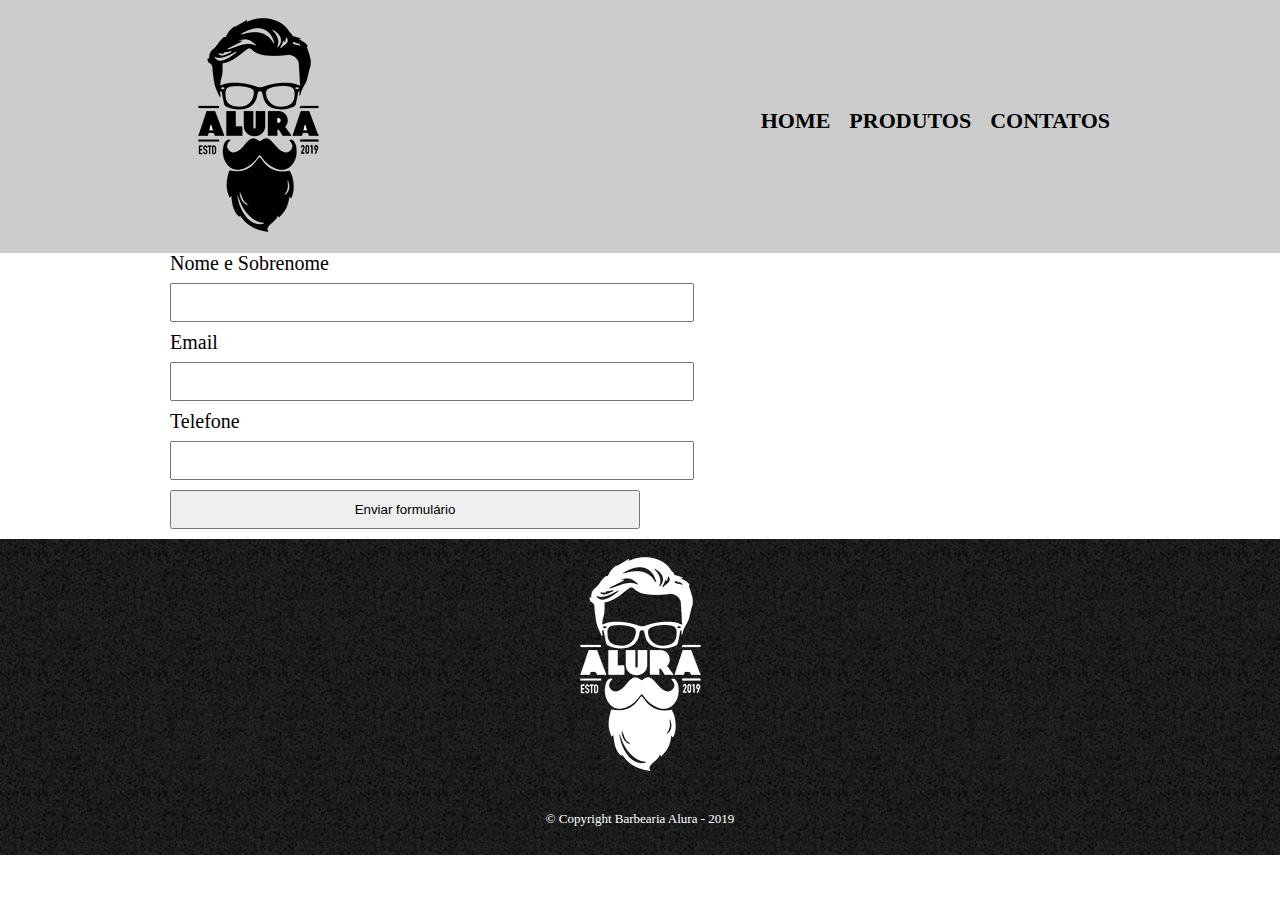
==== contato.html @ 119b9844 "Adicionando página e forms de contatos." ====
<!DOCTYPE html>
<html lang="pt-br">
<head>
    <meta charset="UTF-8">
    <title>Contato Barbearia Alura</title>
    <link rel="stylesheet" href="style.css">
    <link rel="stylesheet" href="reset.css">
</head>
<body>
    <header>
        <div class="box">
            <h1>
                <img src="imagens/logo.png">
            </h1>
            <nav>
                <ul>
                    <li><a href="index.html">Home</a></li>
                    <li><a href="produtos.html">Produtos</a></li>
                    <li><a href="contato.html">Contatos</a></li>
                </ul>
            </nav>
        </div>
    </header>

    <main>
        <form>
            <label for="nomesobrenome">Nome e Sobrenome</label>
            <input type="text" id="nomesobrenome">

            <label for="email">Email</label>
            <input type="text" id="email">

            <label for="telefone">Telefone</label>
            <input type="text" id="telefone">

            <input type="submit" value="Enviar formulário">
        </form>
    </main>

    <footer>
        <img src="imagens/logo-branco.png" class="footer-logo">
        <p class="copyright">&copy; Copyright Barbearia Alura - 2019
    </footer>
</body>
</html>
---- style.css ----
header {
    background-color: #CCCCCC;
    padding: 20px 0;
}

.box {
    position: relative;
    width: 940px;
    margin: 0 auto;

}

nav {
    position: absolute;
    top: 110px;
    right: 0;
}

nav li {
    display: inline;
    margin: 0 0 0 15px;
}

nav a {
    text-transform: uppercase;
    color: black;
    font-weight: bold;
    font-size: 22px;
    text-decoration: none;
}

nav a:hover {
    color: #c78c19;
    text-decoration:underline ;
}

.produtos {
    width: 940px;
    margin: 0 auto;
    padding: 50px 0;
}

.produtos li {
    display: inline-block;
    text-align: center;
    width: 30%;
    vertical-align: top;
    margin: 0 1.5%;
    padding: 30px 20px;
    box-sizing: border-box;
    border: 2px solid #000000;
    border-radius: 10px;
    margin-bottom: 50px;
}

.produtos li:hover {
    border-color: #c78c19;
}

.produtos li:active {
    border-color: #CCCCCC;
}

.produtos li:hover h2 {
    font-size: 40px;
}

.produtos h2 {
    font-size: 30px;
    font-weight: bold;
}

.descrição-produto {
    font-size: 18px;
}

.preço-produto {
    font-size: 22px;
    font-weight: bold;
    margin: 10px 0 0;
}

footer {
    text-align: center;
    background: url("imagens/bg.jpg");
    padding: 20px 0 0;
}

.copyright {
    color: #ffffff;
    font-size: 13px;
    margin: 20px 0 0;
    padding-bottom: 30px;
}

main {
    width: 940px;
    margin: 0 auto;
}

form {
    margin: 40px 0;
}

form label {
    display:block;
    font-size: 20px;
    margin: 0 0 10px;
}

form input {
    display:block;
    margin: 0 0 10px;
    padding: 10px 25px;
    width: 50%;
}
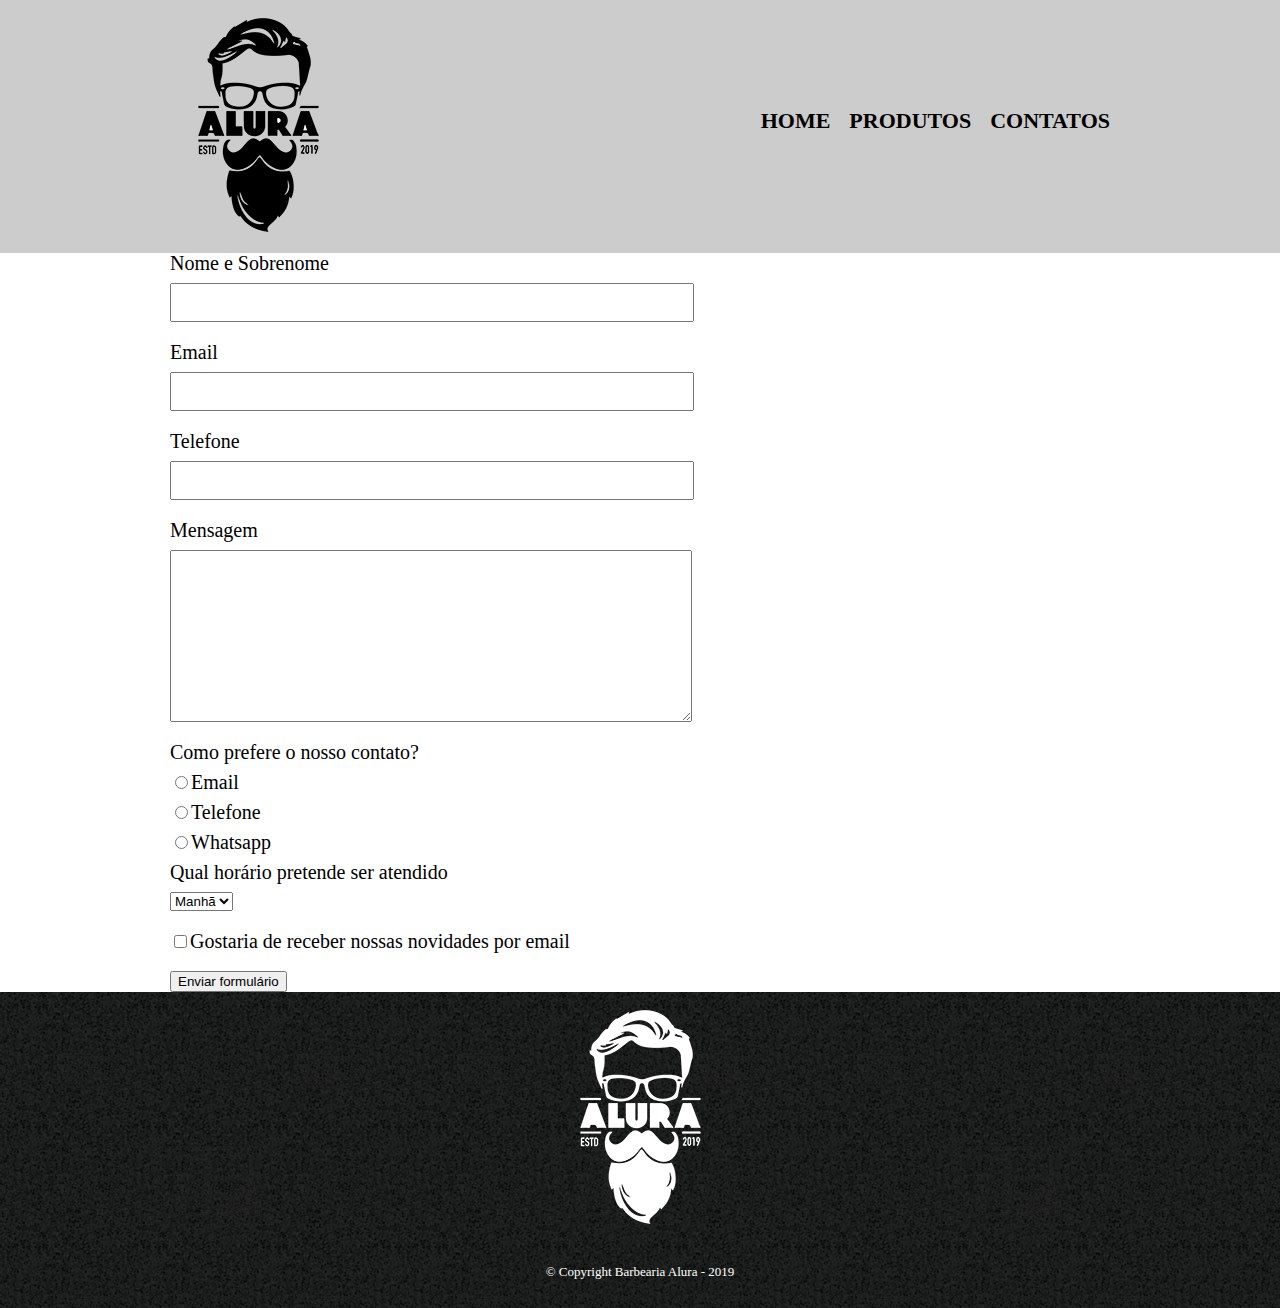
==== commit 63191774: "Estilizando o formulário." ====
--- a/contato.html
+++ b/contato.html
@@ -25,16 +25,45 @@
     <main>
         <form>
             <label for="nomesobrenome">Nome e Sobrenome</label>
-            <input type="text" id="nomesobrenome">
+            <input type="text" id="nomesobrenome" class="input-padrao">
 
             <label for="email">Email</label>
-            <input type="text" id="email">
+            <input type="email" id="email" class="input-padrao">
 
             <label for="telefone">Telefone</label>
-            <input type="text" id="telefone">
+            <input type="tel" id="telefone" class="input-padrao">
 
-            <input type="submit" value="Enviar formulário">
+            <label for="mensagem">Mensagem</label>
+            <textarea cols="70" rows="10" id="mensagem" class="input-padrao"></textarea>
+
+
+            <div>
+                <p>Como prefere o nosso contato?</p>
+
+                <label for="radio-email"><input type="radio" name="contato" value="email" id="radio-email">Email</label>
+        
+                <label for="radio-telefone"><input type="radio" name="contato" value="telefone" id="radio-telefone">Telefone</label>
+                
+                <label for="radio-whatsapp"><input type="radio" name="contato" value="whatsapp" id="radio-whatsapp">Whatsapp</label>
+            </div>
+
+            <div>
+                <p>Qual horário pretende ser atendido</p>
+                <select>
+                    <option>Manhã</option>
+                    <option>Tarde</option>
+                    <option>Noite</option>
+                </select>
+            </div>
+
+            <label class="checkbox"><input type="checkbox">Gostaria de receber nossas novidades por email</label>
+
+            <input type="submit" name="contato" value="Enviar formulário">
+
         </form>
+
+        
+
     </main>
 
     <footer>
--- a/style.css
+++ b/style.css
@@ -102,15 +102,19 @@
     margin: 40px 0;
 }
 
-form label {
+form label, form p {
     display:block;
     font-size: 20px;
     margin: 0 0 10px;
 }
 
-form input {
+.input-padrao {
     display:block;
-    margin: 0 0 10px;
+    margin: 0 0 20px;
     padding: 10px 25px;
     width: 50%;
 }
+
+.checkbox {
+    margin: 20px 0px;
+}
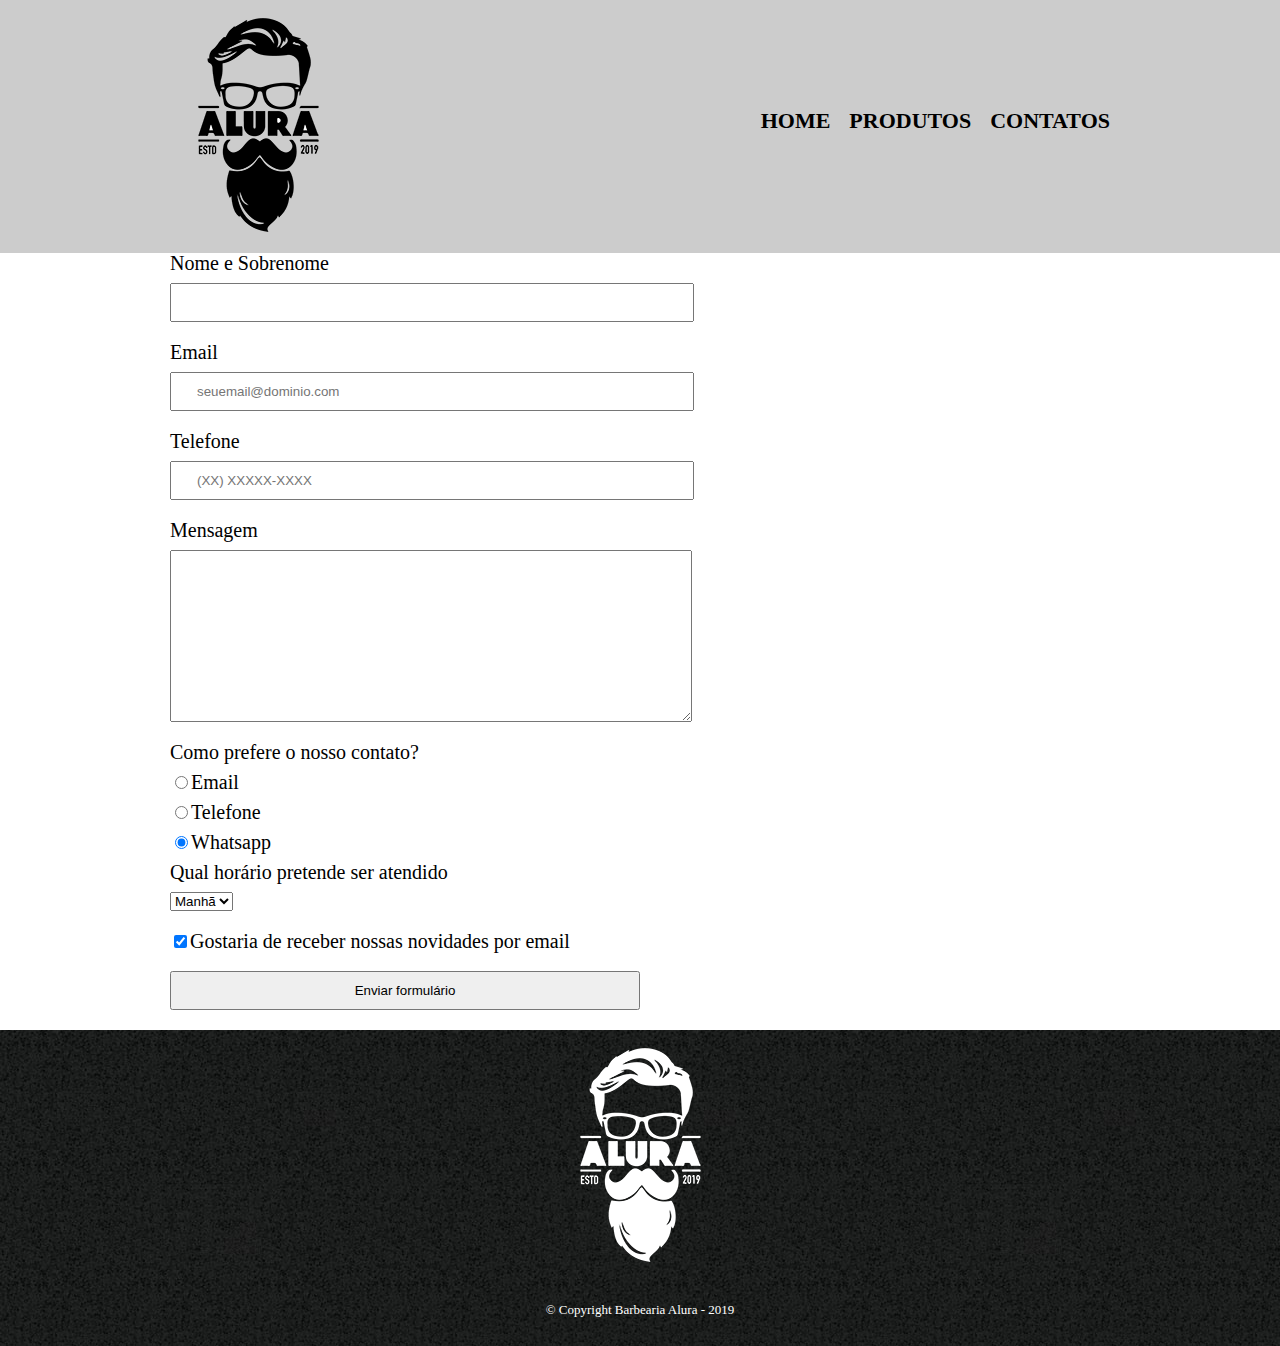
==== commit 635c947d: "Adicionando dados nos inputs." ====
--- a/contato.html
+++ b/contato.html
@@ -25,13 +25,16 @@
     <main>
         <form>
             <label for="nomesobrenome">Nome e Sobrenome</label>
-            <input type="text" id="nomesobrenome" class="input-padrao">
+            <input type="text" id="nomesobrenome" class="input-padrao" 
+            required>
 
             <label for="email">Email</label>
-            <input type="email" id="email" class="input-padrao">
+            <input type="email" id="email" class="input-padrao" 
+            required placeholder="seuemail@dominio.com">
 
             <label for="telefone">Telefone</label>
-            <input type="tel" id="telefone" class="input-padrao">
+            <input type="tel" id="telefone" class="input-padrao" 
+            required placeholder="(XX) XXXXX-XXXX">
 
             <label for="mensagem">Mensagem</label>
             <textarea cols="70" rows="10" id="mensagem" class="input-padrao"></textarea>
@@ -40,11 +43,14 @@
             <div>
                 <p>Como prefere o nosso contato?</p>
 
-                <label for="radio-email"><input type="radio" name="contato" value="email" id="radio-email">Email</label>
+                <label for="radio-email"><input type="radio" 
+                    name="contato" value="email" id="radio-email" >Email</label>
         
-                <label for="radio-telefone"><input type="radio" name="contato" value="telefone" id="radio-telefone">Telefone</label>
+                <label for="radio-telefone"><input type="radio" 
+                    name="contato" value="telefone" id="radio-telefone" >Telefone</label>
                 
-                <label for="radio-whatsapp"><input type="radio" name="contato" value="whatsapp" id="radio-whatsapp">Whatsapp</label>
+                <label for="radio-whatsapp"><input type="radio" 
+                    name="contato" value="whatsapp" id="radio-whatsapp" checked>Whatsapp</label>
             </div>
 
             <div>
@@ -56,14 +62,10 @@
                 </select>
             </div>
 
-            <label class="checkbox"><input type="checkbox">Gostaria de receber nossas novidades por email</label>
+            <label class="checkbox"><input type="checkbox" checked>Gostaria de receber nossas novidades por email</label>
 
-            <input type="submit" name="contato" value="Enviar formulário">
-
+            <input type="submit" value="Enviar formulário" class="input-padrao">
         </form>
-
-        
-
     </main>
 
     <footer>
--- a/style.css
+++ b/style.css
@@ -94,27 +94,27 @@
 }
 
 main {
-    width: 940px;
-    margin: 0 auto;
+	width: 940px;
+	margin: 0 auto;
 }
 
 form {
-    margin: 40px 0;
+	margin: 40px 0;
 }
 
 form label, form p {
-    display:block;
-    font-size: 20px;
-    margin: 0 0 10px;
+	display:block;
+	font-size: 20px;
+	margin: 0 0 10px;
 }
 
 .input-padrao {
-    display:block;
-    margin: 0 0 20px;
-    padding: 10px 25px;
-    width: 50%;
+	display: block;
+	margin: 0 0 20px;
+	padding: 10px 25px;
+	width: 50%;
 }
 
 .checkbox {
-    margin: 20px 0px;
-}
+	margin: 20px 0;
+}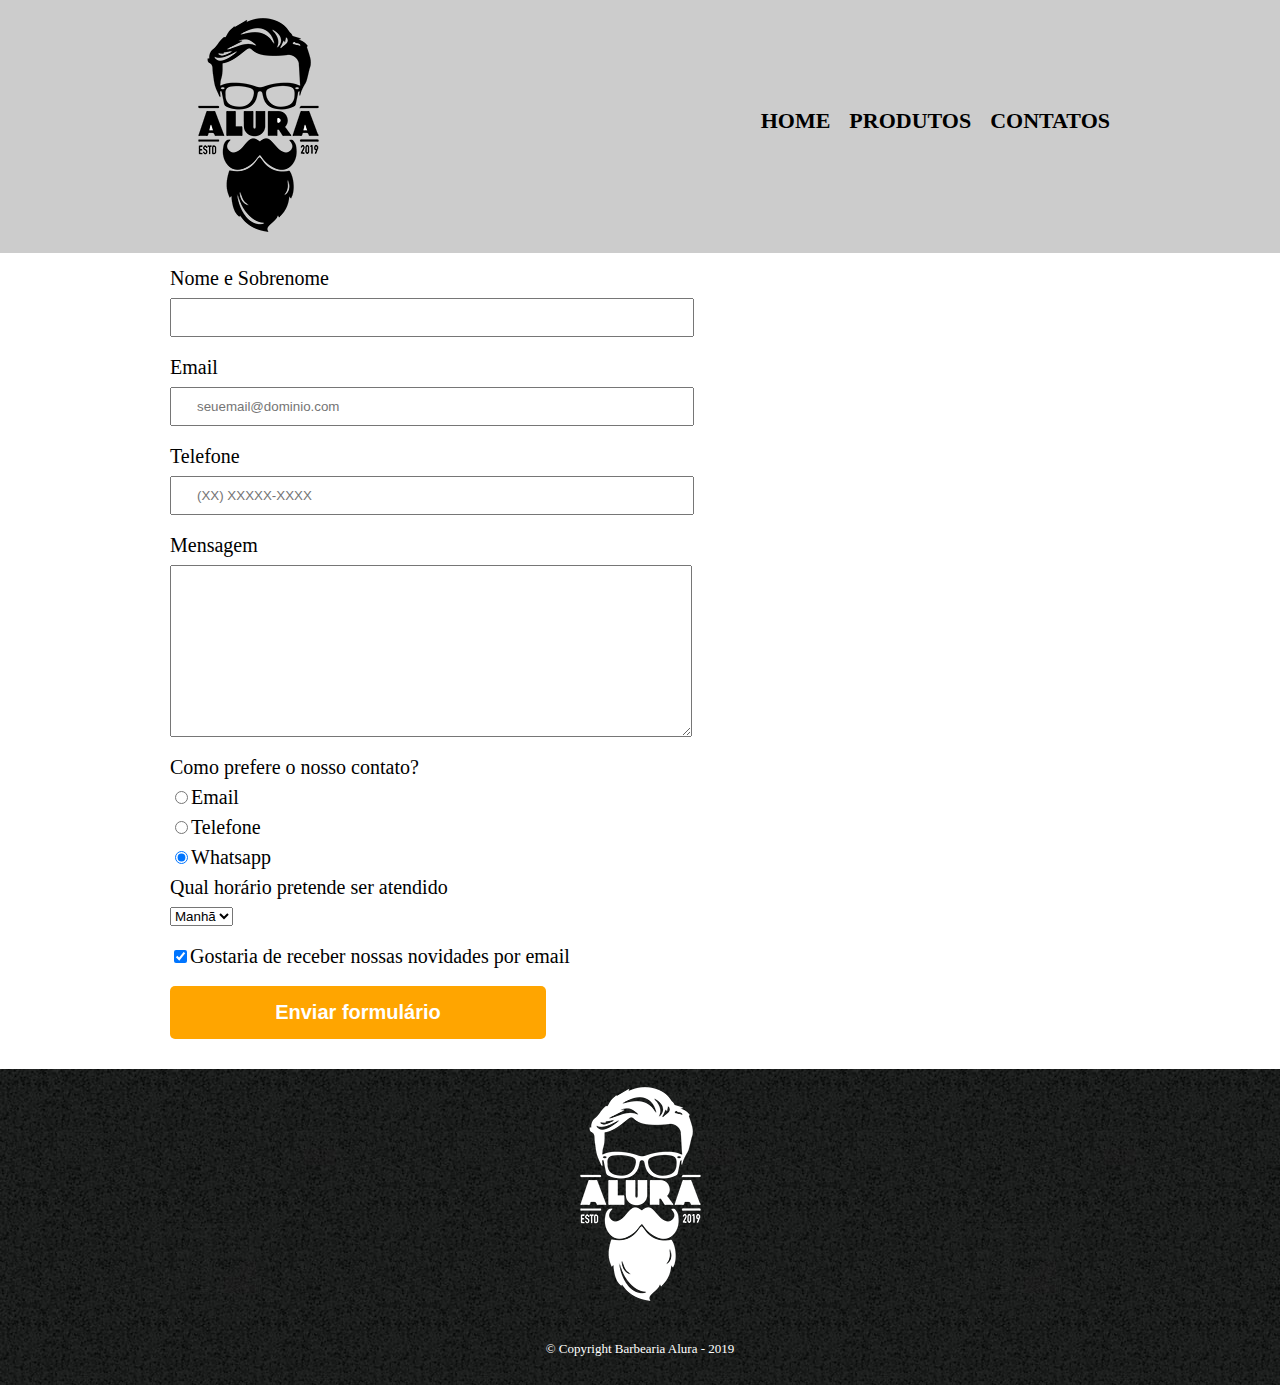
==== commit 05119f5d: "Adicionando transformações e mais estilos no botão do formulário." ====
--- a/contato.html
+++ b/contato.html
@@ -10,7 +10,7 @@
     <header>
         <div class="box">
             <h1>
-                <img src="imagens/logo.png">
+                <img src="imagens/logo.png" alt="Logo da Barbearia Alura">
             </h1>
             <nav>
                 <ul>
@@ -40,8 +40,8 @@
             <textarea cols="70" rows="10" id="mensagem" class="input-padrao"></textarea>
 
 
-            <div>
-                <p>Como prefere o nosso contato?</p>
+            <fieldset>
+                <legend>Como prefere o nosso contato?</legend>
 
                 <label for="radio-email"><input type="radio" 
                     name="contato" value="email" id="radio-email" >Email</label>
@@ -51,25 +51,25 @@
                 
                 <label for="radio-whatsapp"><input type="radio" 
                     name="contato" value="whatsapp" id="radio-whatsapp" checked>Whatsapp</label>
-            </div>
+            </fieldset>
 
-            <div>
-                <p>Qual horário pretende ser atendido</p>
+            <fieldset>
+                <legend>Qual horário pretende ser atendido</legend>
                 <select>
                     <option>Manhã</option>
                     <option>Tarde</option>
                     <option>Noite</option>
                 </select>
-            </div>
+            </fieldset>
 
             <label class="checkbox"><input type="checkbox" checked>Gostaria de receber nossas novidades por email</label>
 
-            <input type="submit" value="Enviar formulário" class="input-padrao">
+            <input type="submit" value="Enviar formulário" class="enviar">
         </form>
     </main>
 
     <footer>
-        <img src="imagens/logo-branco.png" class="footer-logo">
+        <img src="imagens/logo-branco.png" class="footer-logo" alt="Logo branca da Barbearia Alura">
         <p class="copyright">&copy; Copyright Barbearia Alura - 2019
     </footer>
 </body>
--- a/style.css
+++ b/style.css
@@ -95,14 +95,14 @@
 
 main {
 	width: 940px;
-	margin: 0 auto;
+	margin: 15px auto;
 }
 
 form {
 	margin: 40px 0;
 }
 
-form label, form p {
+form label, form legend {
 	display:block;
 	font-size: 20px;
 	margin: 0 0 10px;
@@ -117,4 +117,23 @@
 
 .checkbox {
 	margin: 20px 0;
+}
+
+.enviar {
+    width: 40%;
+    padding: 15px 15px;
+    background: orange;
+    color: #ffffff;
+    font-size: 20px;
+    font-weight: bold;
+    border: none;
+    border-radius: 5px;
+    margin-bottom: 15px;
+    transition: 0.5s all;
+    cursor: pointer;
+}
+
+.enviar:hover {
+    background: darkorange;
+    transform: scale(1.05);
 }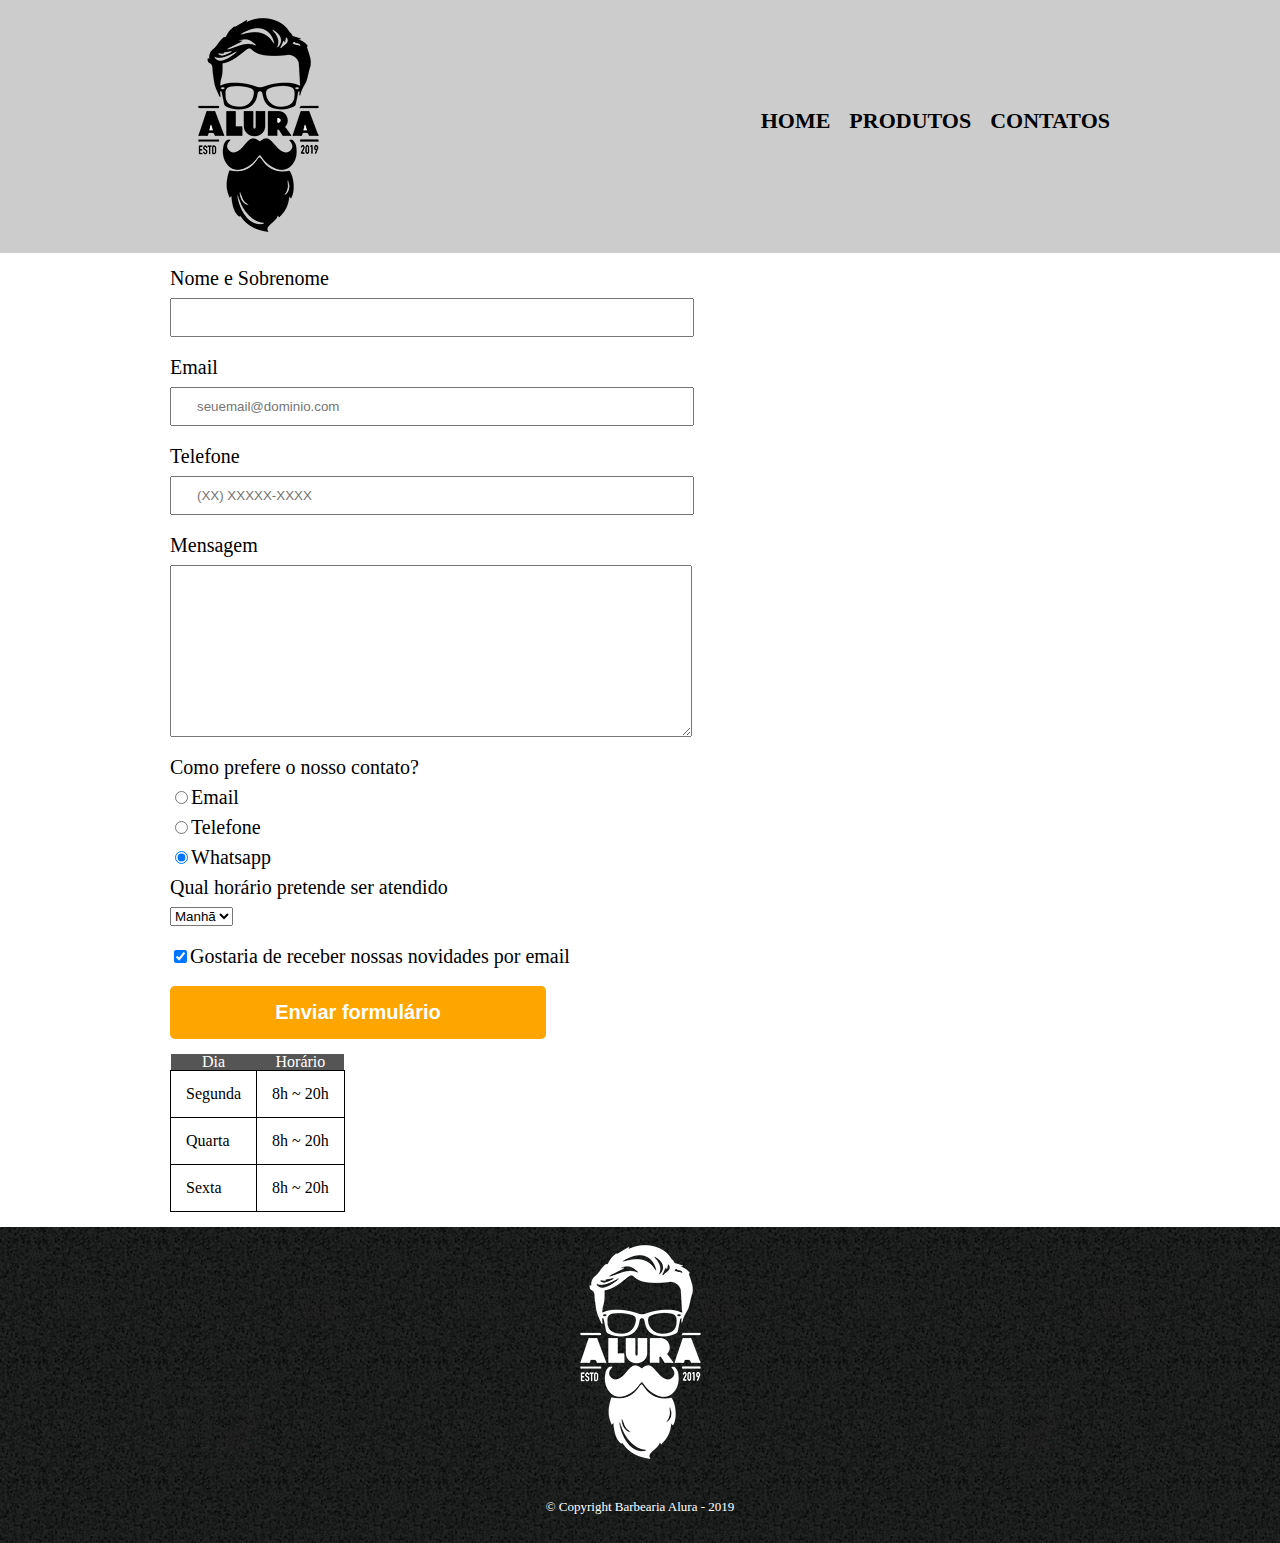
==== commit 2ffb56f2: "Adicionando uma tabela de horários na pagina usando apenas css." ====
--- a/contato.html
+++ b/contato.html
@@ -66,6 +66,34 @@
 
             <input type="submit" value="Enviar formulário" class="enviar">
         </form>
+
+
+        <table>
+
+            <thead>
+                <tr>
+                    <th>Dia</th>
+                    <th>Horário</th>
+                </tr>
+            </thead>
+
+            <tbody>
+                <tr>
+                    <td>Segunda</td>
+                    <td>8h ~ 20h</td>
+                </tr>
+                <tr>
+                    <td>Quarta</td>
+                    <td>8h ~ 20h</td>
+                </tr>
+                <tr>
+                    <td>Sexta</td>
+                    <td>8h ~ 20h</td>
+                </tr>
+            </tbody>
+
+        </table>
+
     </main>
 
     <footer>
--- a/style.css
+++ b/style.css
@@ -136,4 +136,19 @@
 .enviar:hover {
     background: darkorange;
     transform: scale(1.05);
+}
+
+table {
+    margin: 20px 0 40px;
+}
+
+thead {
+    background: #555555;
+    color: #ffffff;
+    font-weight: bold;
+}
+
+ table td, th {
+    border: 1px solid #000000;
+    padding: 15px;
 }